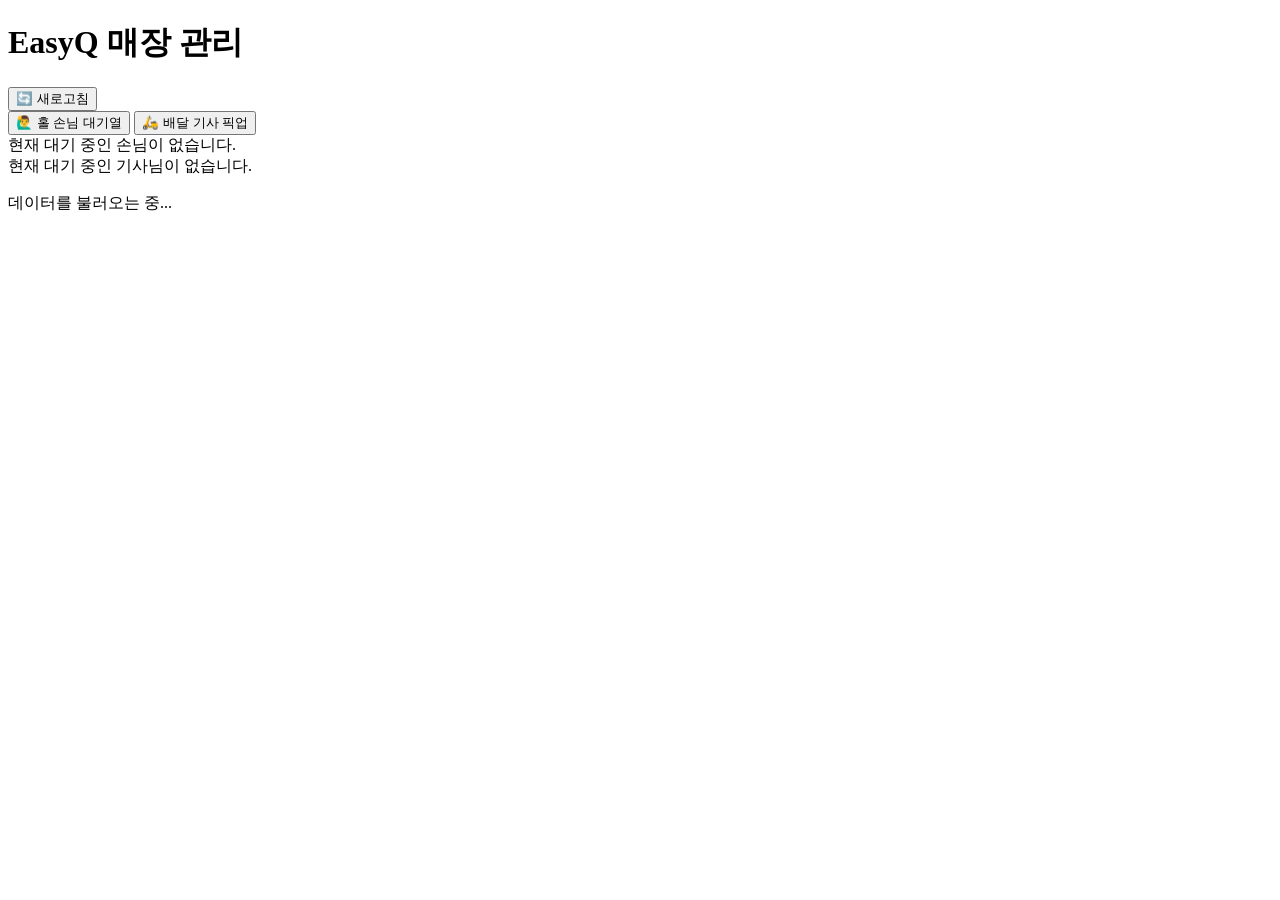
==== src/admin/index.html @ ecc791be "Create index.html" ====
<!DOCTYPE html>
<html lang="ko">
<head>
    <meta charset="UTF-8">
    <meta name="viewport" content="width=device-width, initial-scale=1.0, maximum-scale=1.0, user-scalable=no">
    <title>EasyQ 관리자 대시보드</title>
    <link rel="stylesheet" href="style.css">
    <script src="https://js.pusher.com/8.0/pusher.min.js"></script>
</head>
<body>
    <audio id="alert-sound" src="/dingdong.mp3" preload="auto"></audio>

    <div class="admin-container">
        <header>
            <div class="header-top">
                <h1>EasyQ 매장 관리</h1>
                <button id="btn-refresh" class="btn-refresh">🔄 새로고침</button>
            </div>
            
            <div class="tabs">
                <button id="tab-walkin" class="tab active">🙋‍♂️ 홀 손님 대기열</button>
                <button id="tab-rider" class="tab">🛵 배달 기사 픽업</button>
            </div>
        </header>

        <main id="list-walkin" class="list-section">
            <div class="empty-msg">현재 대기 중인 손님이 없습니다.</div>
        </main>

        <main id="list-rider" class="list-section hidden">
            <div class="empty-msg">현재 대기 중인 기사님이 없습니다.</div>
        </main>

        <div id="loading" class="loading-overlay hidden">
            <div class="spinner"></div>
            <p>데이터를 불러오는 중...</p>
        </div>
    </div>

    <script src="admin.js"></script>
</body>
</html>
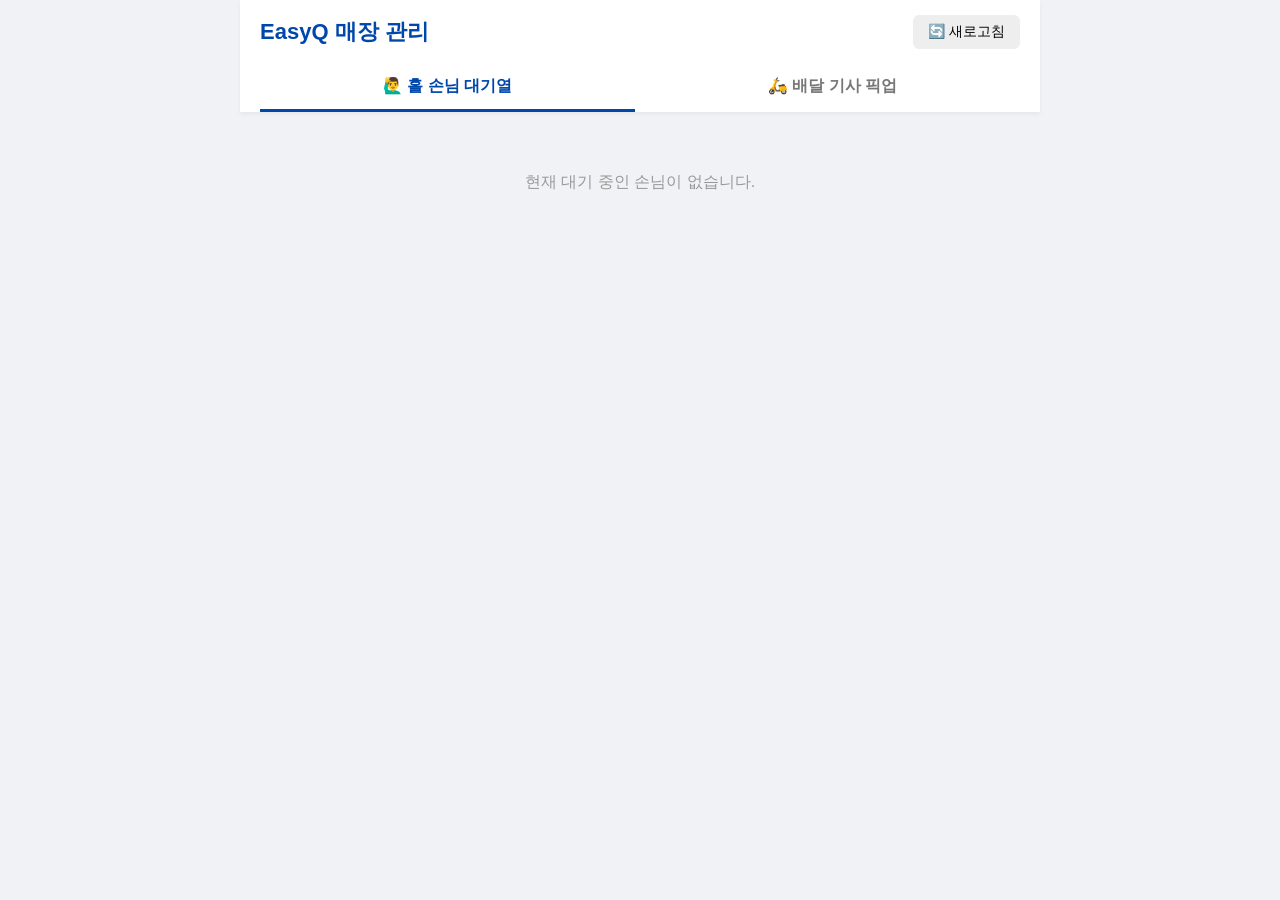
==== commit 8f01bc96: "Update index.html" ====
--- a/src/admin/index.html
+++ b/src/admin/index.html
@@ -6,6 +6,8 @@
     <title>EasyQ 관리자 대시보드</title>
     <link rel="stylesheet" href="style.css">
     <script src="https://js.pusher.com/8.0/pusher.min.js"></script>
+    <link rel="manifest" href="/manifest.json">
+    <meta name="theme-color" content="#0047ab">
 </head>
 <body>
     <audio id="alert-sound" src="/dingdong.mp3" preload="auto"></audio>
--- a/src/admin/style.css
+++ b/src/admin/style.css
@@ -0,0 +1,152 @@
+/* --- Admin Global Styles --- */
+:root {
+    --primary: #0047ab;
+    --success: #2e7d32;
+    --warning: #ff9800;
+    --danger: #d32f2f;
+    --bg-color: #f0f2f5;
+    --card-bg: #ffffff;
+}
+
+* { box-sizing: border-box; margin: 0; padding: 0; }
+
+body {
+    font-family: -apple-system, BlinkMacSystemFont, "Segoe UI", Roboto, sans-serif;
+    background-color: var(--bg-color);
+    color: #333;
+}
+
+.admin-container {
+    max-width: 800px; /* 태블릿 화면에 최적화 */
+    margin: 0 auto;
+    display: flex;
+    flex-direction: column;
+    height: 100vh;
+}
+
+.hidden { display: none !important; }
+
+/* --- Header & Tabs --- */
+header {
+    background-color: var(--card-bg);
+    padding: 15px 20px 0;
+    box-shadow: 0 2px 4px rgba(0,0,0,0.05);
+    position: sticky;
+    top: 0;
+    z-index: 100;
+}
+
+.header-top {
+    display: flex;
+    justify-content: space-between;
+    align-items: center;
+    margin-bottom: 15px;
+}
+
+.header-top h1 { font-size: 22px; color: var(--primary); }
+
+.btn-refresh {
+    padding: 8px 15px;
+    background-color: #eee;
+    border: none;
+    border-radius: 6px;
+    font-size: 14px;
+    cursor: pointer;
+}
+
+.tabs {
+    display: flex;
+    gap: 10px;
+}
+
+.tab {
+    flex: 1;
+    padding: 12px;
+    font-size: 16px;
+    font-weight: bold;
+    background: transparent;
+    border: none;
+    border-bottom: 3px solid transparent;
+    color: #777;
+    cursor: pointer;
+}
+
+.tab.active {
+    color: var(--primary);
+    border-bottom: 3px solid var(--primary);
+}
+
+/* --- List & Cards --- */
+.list-section {
+    padding: 20px;
+    overflow-y: auto;
+    flex: 1;
+}
+
+.empty-msg {
+    text-align: center;
+    color: #999;
+    padding: 40px 0;
+    font-size: 16px;
+}
+
+.ticket-card {
+    background-color: var(--card-bg);
+    border-radius: 12px;
+    padding: 20px;
+    margin-bottom: 15px;
+    box-shadow: 0 2px 8px rgba(0,0,0,0.08);
+    display: flex;
+    flex-direction: column;
+    gap: 15px;
+}
+
+.card-info {
+    display: flex;
+    justify-content: space-between;
+    align-items: center;
+    border-bottom: 1px solid #eee;
+    padding-bottom: 10px;
+}
+
+.turn-badge {
+    background-color: var(--primary);
+    color: white;
+    padding: 5px 12px;
+    border-radius: 20px;
+    font-weight: bold;
+    font-size: 14px;
+}
+
+.ticket-name { font-size: 20px; font-weight: bold; }
+.ticket-detail { font-size: 15px; color: #555; }
+
+/* --- Action Buttons --- */
+.card-actions {
+    display: flex;
+    gap: 10px;
+}
+
+.btn {
+    flex: 1;
+    padding: 14px;
+    border: none;
+    border-radius: 8px;
+    font-size: 15px;
+    font-weight: bold;
+    cursor: pointer;
+    color: white;
+}
+
+.btn-call { background-color: var(--warning); }
+.btn-admit { background-color: var(--success); }
+.btn-cancel { background-color: #e0e0e0; color: #555; flex: 0.5; }
+
+/* --- Loading Spinner --- */
+.loading-overlay {
+    position: fixed; top: 0; left: 0; width: 100%; height: 100%;
+    background: rgba(255,255,255,0.8);
+    display: flex; flex-direction: column; justify-content: center; align-items: center;
+}
+.spinner { border: 4px solid #f3f3f3; border-top: 4px solid var(--primary); border-radius: 50%; width: 40px; height: 40px; animation: spin 1s linear infinite; margin-bottom: 10px; }
+@keyframes spin { 0% { transform: rotate(0deg); } 100% { transform: rotate(360deg); } }
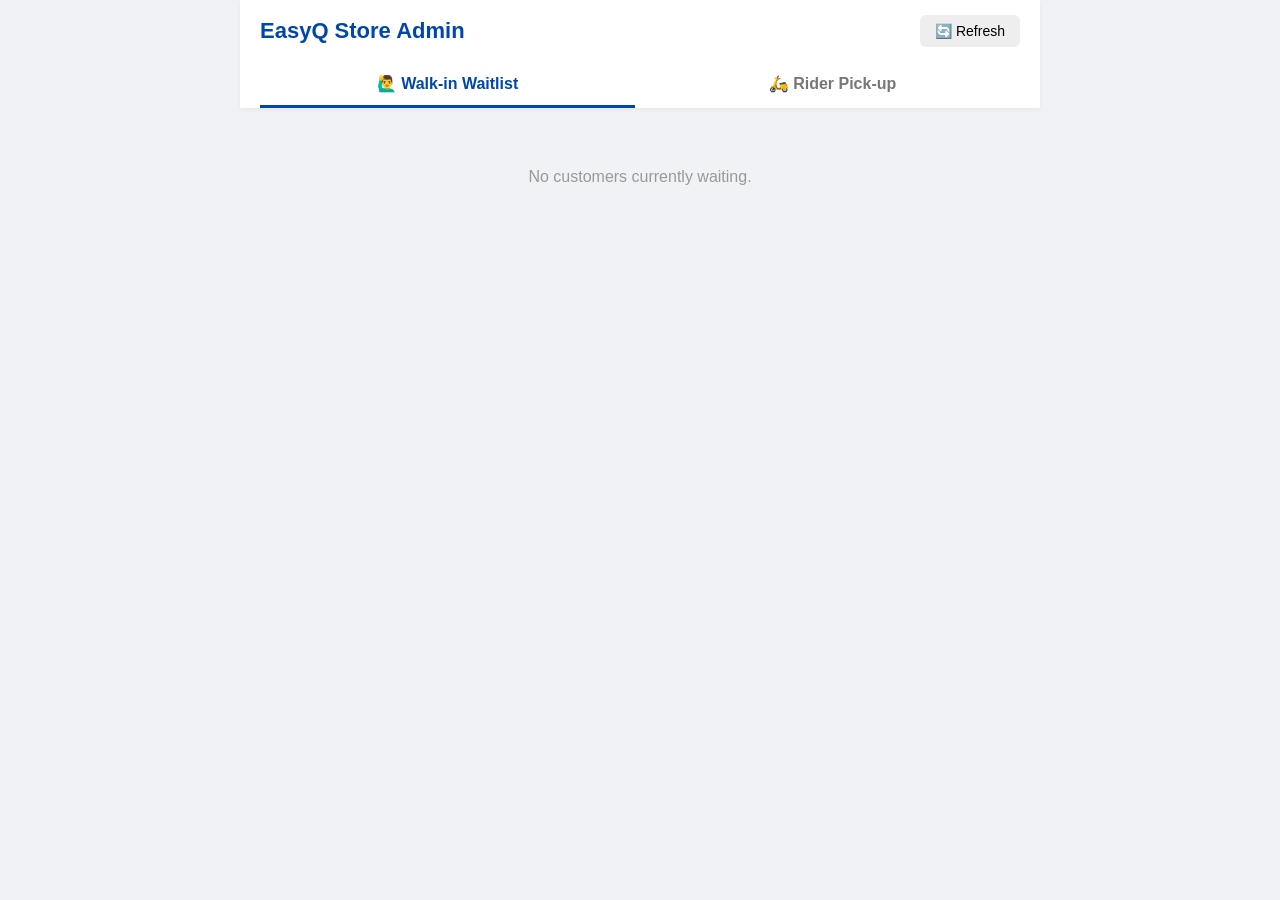
==== commit d3e6c4e2: "Update index.html" ====
--- a/src/admin/index.html
+++ b/src/admin/index.html
@@ -5,40 +5,42 @@
     <meta name="viewport" content="width=device-width, initial-scale=1.0, maximum-scale=1.0, user-scalable=no">
     <title>EasyQ 관리자 대시보드</title>
     <link rel="stylesheet" href="style.css">
-    <script src="https://js.pusher.com/8.0/pusher.min.js"></script>
     <link rel="manifest" href="/manifest.json">
     <meta name="theme-color" content="#0047ab">
 </head>
 <body>
-    <audio id="alert-sound" src="/dingdong.mp3" preload="auto"></audio>
+    <audio id="alert-sound" src="../../public/dingdong.mp3" preload="auto"></audio>
 
     <div class="admin-container">
         <header>
             <div class="header-top">
-                <h1>EasyQ 매장 관리</h1>
-                <button id="btn-refresh" class="btn-refresh">🔄 새로고침</button>
+                <h1 data-i18n="title">EasyQ 매장 관리</h1>
+                <button id="btn-refresh" class="btn-refresh" data-i18n="btnRefresh">🔄 새로고침</button>
             </div>
             
             <div class="tabs">
-                <button id="tab-walkin" class="tab active">🙋‍♂️ 홀 손님 대기열</button>
-                <button id="tab-rider" class="tab">🛵 배달 기사 픽업</button>
+                <button id="tab-walkin" class="tab active" data-i18n="tabWalkin">🙋‍♂️ 홀 손님 대기열</button>
+                <button id="tab-rider" class="tab" data-i18n="tabRider">🛵 배달 기사 픽업</button>
             </div>
         </header>
 
         <main id="list-walkin" class="list-section">
-            <div class="empty-msg">현재 대기 중인 손님이 없습니다.</div>
+            <div class="empty-msg" data-i18n="emptyWalkin">현재 대기 중인 손님이 없습니다.</div>
         </main>
 
         <main id="list-rider" class="list-section hidden">
-            <div class="empty-msg">현재 대기 중인 기사님이 없습니다.</div>
+            <div class="empty-msg" data-i18n="emptyRider">현재 대기 중인 기사님이 없습니다.</div>
         </main>
 
         <div id="loading" class="loading-overlay hidden">
             <div class="spinner"></div>
-            <p>데이터를 불러오는 중...</p>
+            <p data-i18n="loading">데이터를 불러오는 중...</p>
         </div>
     </div>
 
+    <script src="https://js.pusher.com/8.0/pusher.min.js"></script>
+    <script src="../shared/api.js"></script>
+    <script src="../shared/pusher-setup.js"></script>
     <script src="admin.js"></script>
 </body>
 </html>
